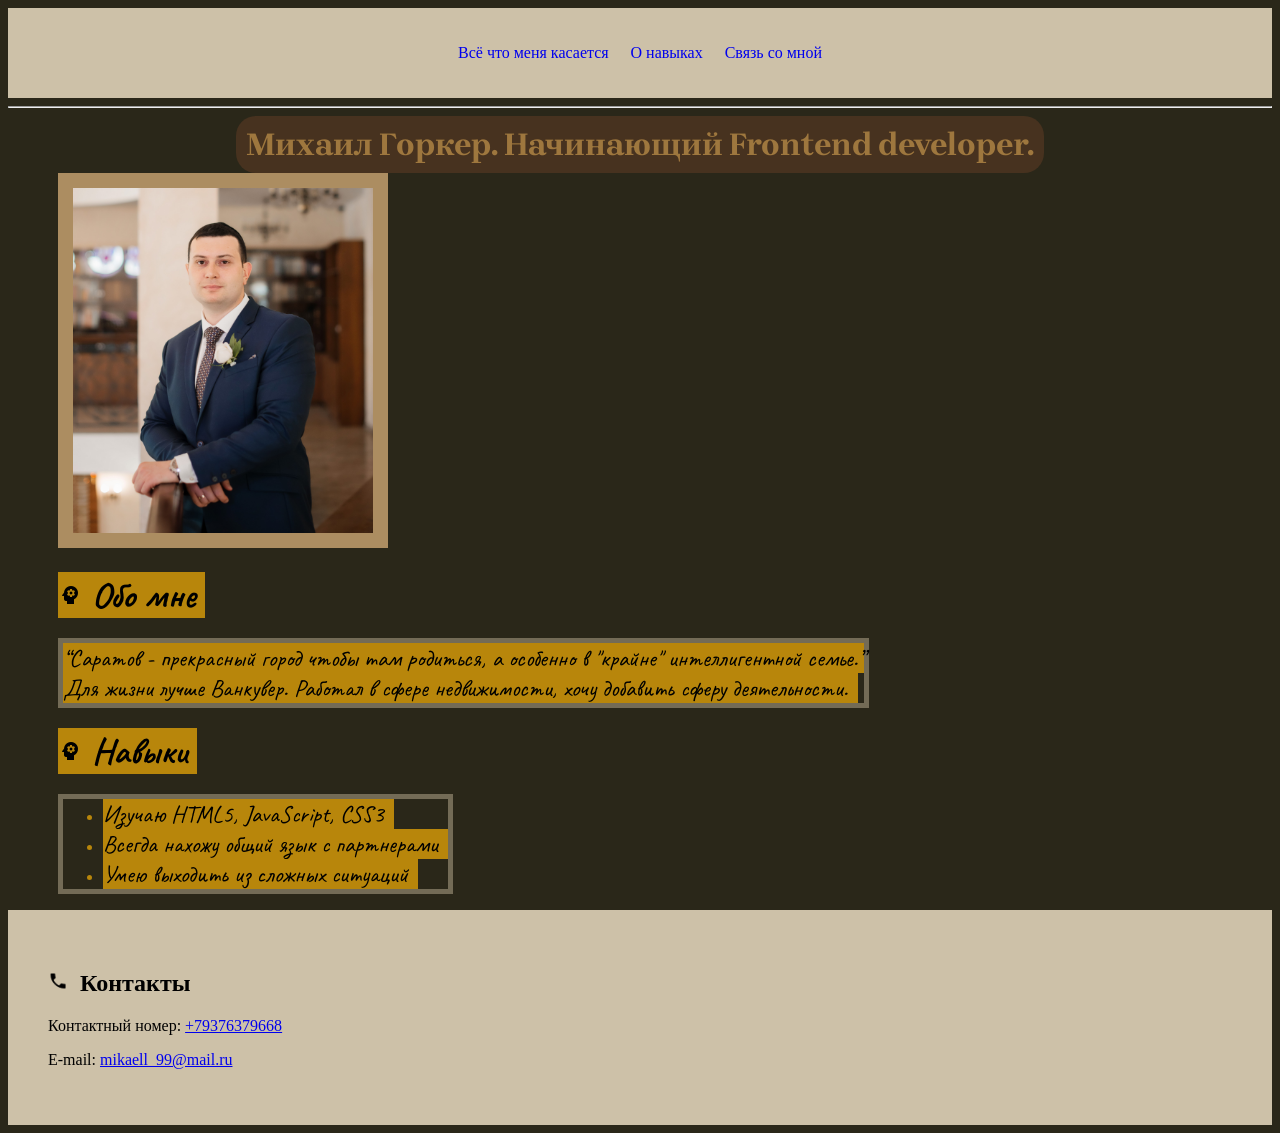
==== index.html @ 8cb6a91c "Add files via upload" ====
<!DOCTYPE html>
<html lang="en">
<head>
    <meta charset="UTF-8">
    <meta http-equiv="X-UA-Compatible" content="IE=edge">
    <meta name="viewport" content="width=device-width, initial-scale=1.0">
    <link rel="stylesheet" href="css/style.css" rel="preconnect" href="https://fonts.gstatic.com" href="https://fonts.googleapis.com/css2?family=Open+Sans:ital,wght@0,400;0,700;1,400&display=swap">
    <link href="https://fonts.googleapis.com/css2?family=Caveat&display=swap" rel="stylesheet">
    <link href="https://fonts.googleapis.com/css2?family=Brygada+1918&family=Caveat&display=swap" rel="stylesheet" >
    <title>Business card</title>
</head>
    <body class="body">
        <header class="header">
            <nav class="header__nav">
                <a class="header__nav__link" href="#aboutme">Всё что меня касается</a>
                <a class="header__nav__link" href="#meskill">О навыках</a>
                <a class="header__nav__link" href="#cont">Связь cо мной</a>
            </nav>
        </header>
        <hr>
        <main class="main">
            <div class="main__contain__title">
                <h1 class="main__title">Михаил Горкер. Начинающий Frontend developer.</h1>
            </div>
            <img src="img/foto_221.jpg" alt="my official photo" class="main__face-foto" width="300">
            <section class="main__section">
                <h2 id="aboutme"><span class="main__section__list--yellow" class="aboutme"><img src="./img/psy.png" class="main__section__psy_img">Обо мне</span></h2>
                <p class="main__section__aboutme"><span class="main__section__list--yellow"><q>Саратов - прекрасный город чтобы там родиться, а особенно в "крайне" интеллигентной семье.</q> <br>
                    Для жизни лучше Ванкувер. Работал в сфере недвижимости, хочу добавить сферу деятельности.</span></p>
                <h2  id="meskill"><span class="main__section__list--yellow" class="main__section__meskill"><img src="./img/psy.png" class="main__section__psy_img">Навыки</span></h2>
                <ul class="main__section__list" >
                    <li><span class="main__section__list--yellow">Изучаю HTML5, JavaScript, CSS3</span></li>
                    <li><span class="main__section__list--yellow">Всегда нахожу общий язык с партнерами</span></li>
                    <li><span class="main__section__list--yellow">Умею выходить из сложных ситуаций</span></li>
                </ul>
            </section>
        </main>
    </body>
    <footer class="footer">
        <h2 id="cont"><img src="./img/baseline_phone_black_24dp.png" width="20px"> &nbsp;Контакты</h2>
        <p>Контактный номер: <a href="tel:+79376379668">&#43;79376379668</a></p>
        <p>E-mail: <a href="mailto:mikaell_99@mail.ru">mikaell_99@mail.ru</a></p>
    </footer>
</html>
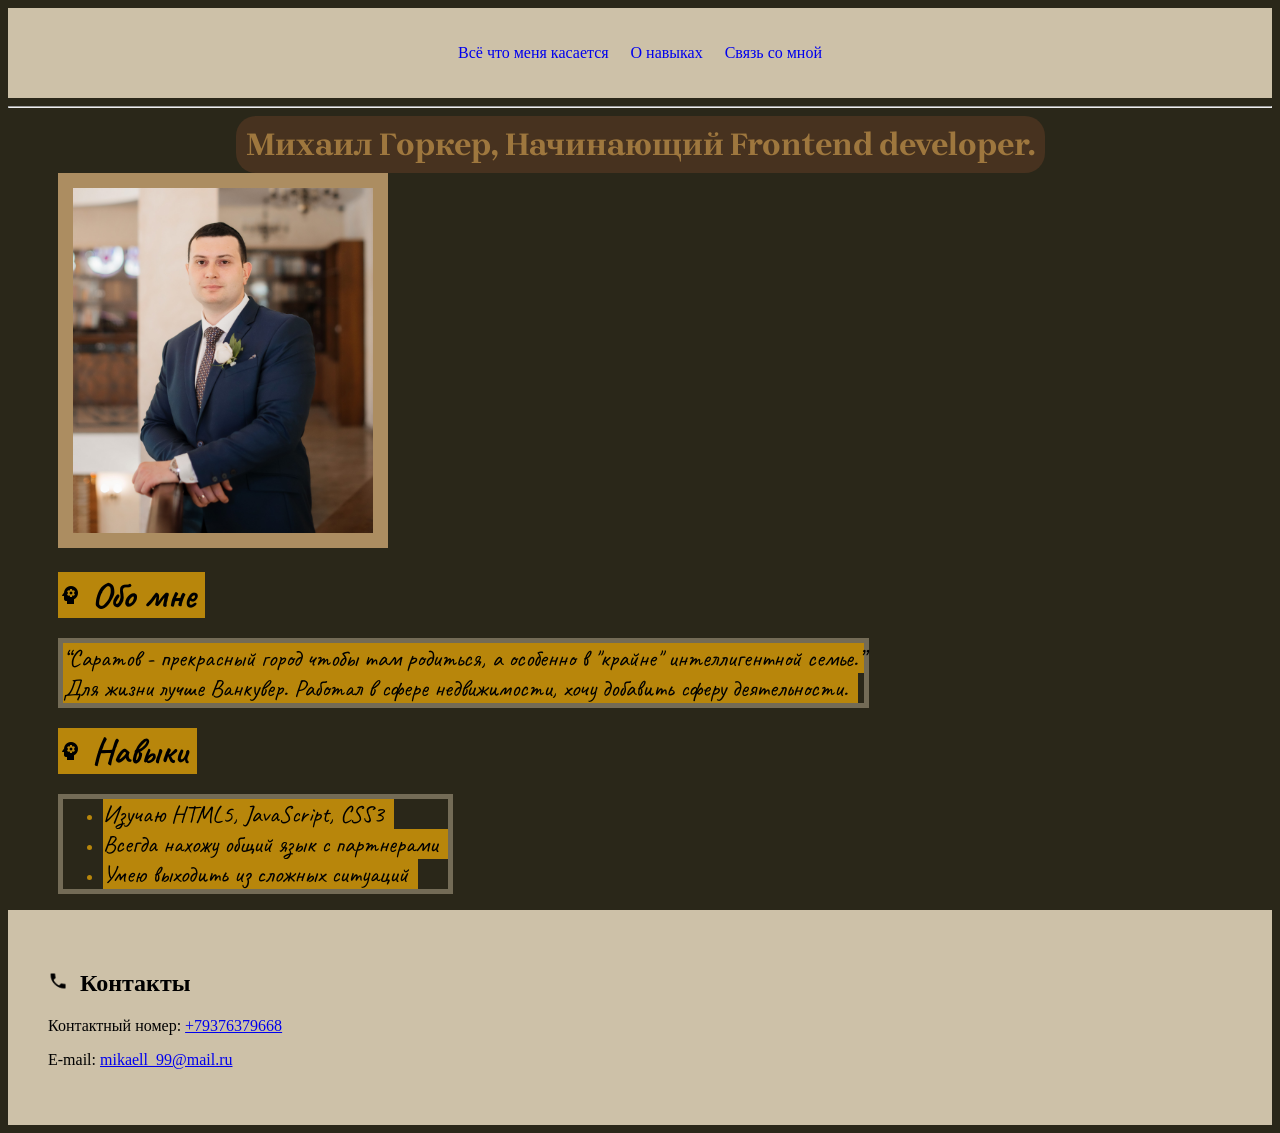
==== commit b8b1def5: "test correct" ====
--- a/index.html
+++ b/index.html
@@ -20,7 +20,7 @@
         <hr>
         <main class="main">
             <div class="main__contain__title">
-                <h1 class="main__title">Михаил Горкер. Начинающий Frontend developer.</h1>
+                <h1 class="main__title">Михаил Горкер, Начинающий Frontend developer.</h1>
             </div>
             <img src="img/foto_221.jpg" alt="my official photo" class="main__face-foto" width="300">
             <section class="main__section">
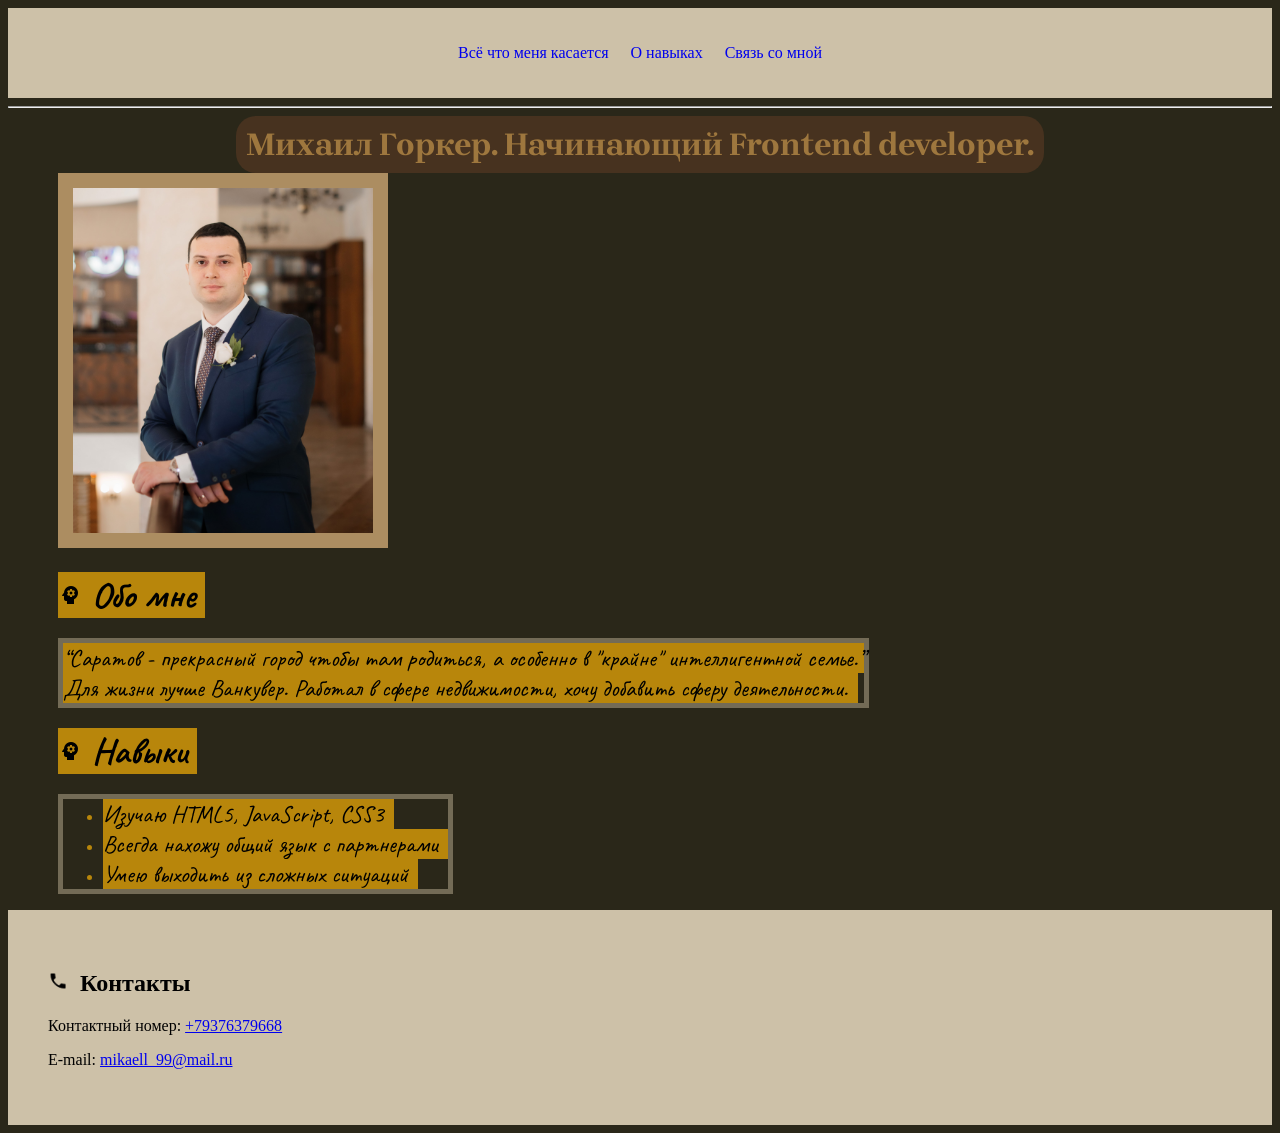
==== commit 0293a89e: "fixhtml" ====
--- a/index.html
+++ b/index.html
@@ -12,26 +12,35 @@
     <body class="body">
         <header class="header">
             <nav class="header__nav">
-                <a class="header__nav__link" href="#aboutme">Всё что меня касается</a>
-                <a class="header__nav__link" href="#meskill">О навыках</a>
-                <a class="header__nav__link" href="#cont">Связь cо мной</a>
+                <a class="header__link" href="#aboutme">Всё что меня касается</a>
+                <a class="header__link" href="#meskill">О навыках</a>
+                <a class="header__link" href="#cont">Связь cо мной</a>
             </nav>
         </header>
         <hr>
         <main class="main">
-            <div class="main__contain__title">
-                <h1 class="main__title">Михаил Горкер, Начинающий Frontend developer.</h1>
+            <div class="main__content">
+                <h1 class="main__title">Михаил Горкер. Начинающий Frontend developer.</h1>
             </div>
             <img src="img/foto_221.jpg" alt="my official photo" class="main__face-foto" width="300">
             <section class="main__section">
-                <h2 id="aboutme"><span class="main__section__list--yellow" class="aboutme"><img src="./img/psy.png" class="main__section__psy_img">Обо мне</span></h2>
-                <p class="main__section__aboutme"><span class="main__section__list--yellow"><q>Саратов - прекрасный город чтобы там родиться, а особенно в "крайне" интеллигентной семье.</q> <br>
-                    Для жизни лучше Ванкувер. Работал в сфере недвижимости, хочу добавить сферу деятельности.</span></p>
-                <h2  id="meskill"><span class="main__section__list--yellow" class="main__section__meskill"><img src="./img/psy.png" class="main__section__psy_img">Навыки</span></h2>
-                <ul class="main__section__list" >
-                    <li><span class="main__section__list--yellow">Изучаю HTML5, JavaScript, CSS3</span></li>
-                    <li><span class="main__section__list--yellow">Всегда нахожу общий язык с партнерами</span></li>
-                    <li><span class="main__section__list--yellow">Умею выходить из сложных ситуаций</span></li>
+                <h2 id="aboutme">
+                    <span class="text--yellow main__aboutme"><img src="./img/psy.png" class="main__img">Обо мне</span>
+                </h2>
+                <p class="main__border">
+                    <span class="text--yellow">
+                        <q>Саратов - прекрасный город чтобы там родиться, а особенно в "крайне" интеллигентной семье.</q>
+                        <br>
+                        Для жизни лучше Ванкувер. Работал в сфере недвижимости, хочу добавить сферу деятельности.
+                    </span>
+                </p>
+                <h2  id="meskill">
+                    <span class="text--yellow"><img src="./img/psy.png" class="main__img">Навыки</span>
+                </h2>
+                <ul class="main__list" >
+                    <li><span class="text--yellow">Изучаю HTML5, JavaScript, CSS3</span></li>
+                    <li><span class="text--yellow">Всегда нахожу общий язык с партнерами</span></li>
+                    <li><span class="text--yellow">Умею выходить из сложных ситуаций</span></li>
                 </ul>
             </section>
         </main>
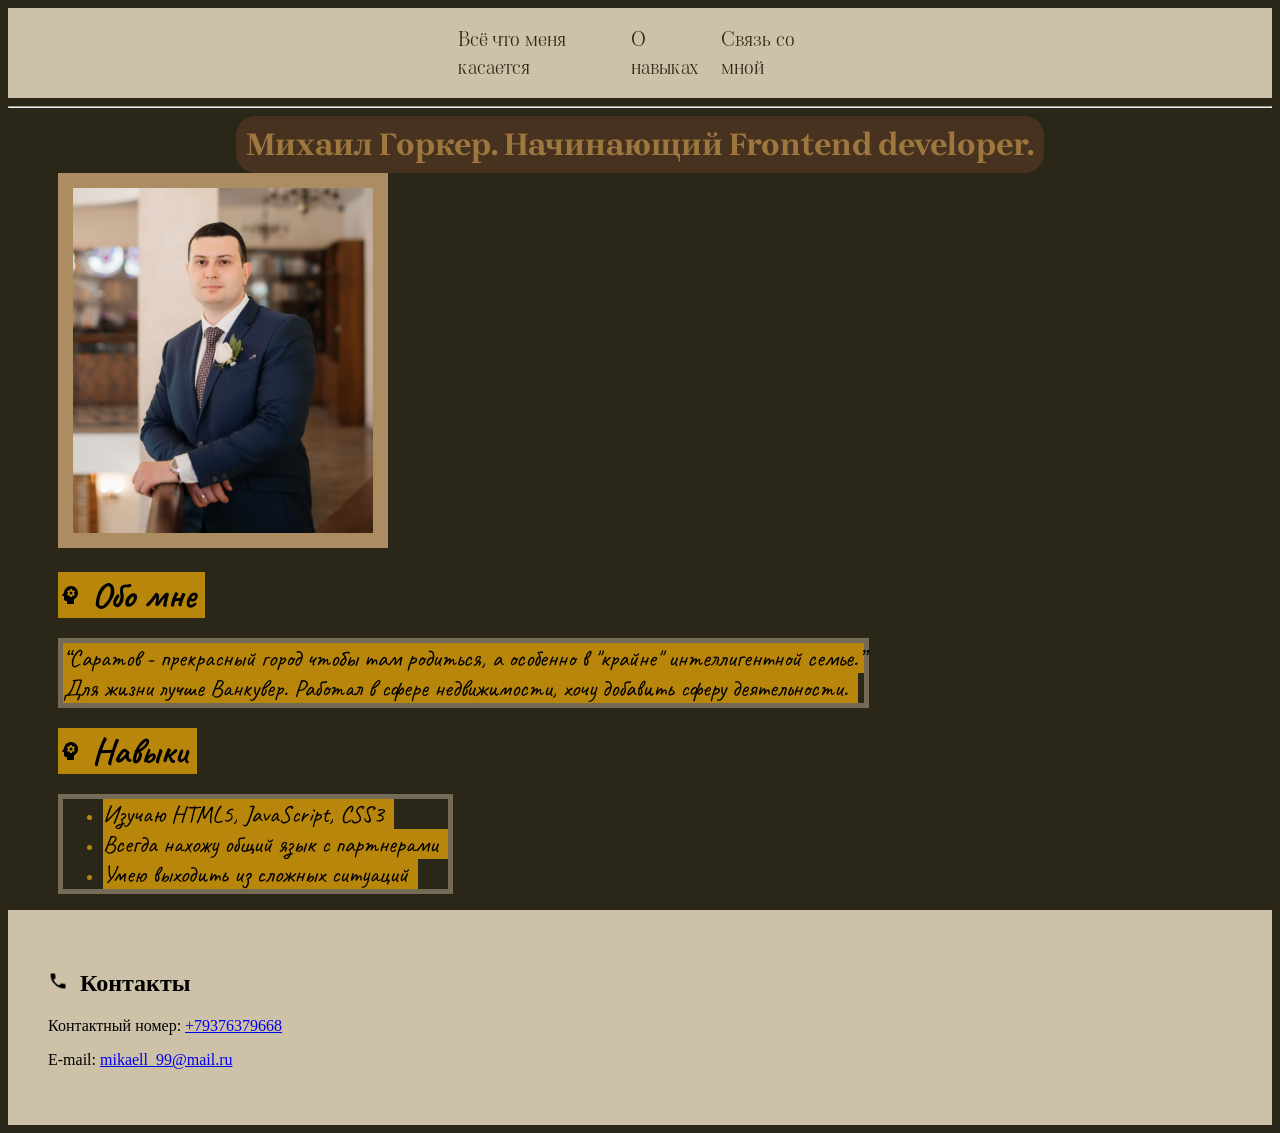
==== commit d771b37a: "more_better" ====
--- a/index.html
+++ b/index.html
@@ -4,7 +4,9 @@
     <meta charset="UTF-8">
     <meta http-equiv="X-UA-Compatible" content="IE=edge">
     <meta name="viewport" content="width=device-width, initial-scale=1.0">
-    <link rel="stylesheet" href="css/style.css" rel="preconnect" href="https://fonts.gstatic.com" href="https://fonts.googleapis.com/css2?family=Open+Sans:ital,wght@0,400;0,700;1,400&display=swap">
+    <link rel="stylesheet" href="css/style.css" rel="preconnect"> 
+    <link href="https://fonts.gstatic.com"> 
+    <link href="https://fonts.googleapis.com/css2?family=Open+Sans:ital,wght@0,400;0,700;1,400&display=swap">
     <link href="https://fonts.googleapis.com/css2?family=Caveat&display=swap" rel="stylesheet">
     <link href="https://fonts.googleapis.com/css2?family=Brygada+1918&family=Caveat&display=swap" rel="stylesheet" >
     <title>Business card</title>
--- a/css/style.css
+++ b/css/style.css
@@ -0,0 +1,77 @@
+
+@import url(https://fonts.googleapis.com/css2?family=Viaoda+Libre&display=swap);
+
+html {
+    background-color: #2A2719;
+}
+
+.header { 
+    display: flex;
+    justify-content: center;
+    background-color: #CDC1A8;
+}
+.header__nav {
+    width: 30vw;
+    height: 10vh;
+    display: flex; 
+    justify-content: space-between;
+    align-items: center;
+}
+.header__link {
+    text-decoration: none;
+    padding: 10px;
+    transition-duration: 1s;
+    color: #2A2719;
+    font-family: 'Viaoda Libre';
+    font-size: 20px;
+}
+.header__link:hover {
+background-color: #47321F;
+color: #9E773E;
+border-radius: 20px;
+}
+.main {
+    background-image: url(https://images.wallpaperscraft.ru/image/ssha_manhetten_ulica_dvizhenie_85123_1920x1080.jpg);
+    background-size: 100%;
+    padding: 0px 25px 0px;
+    margin: 0px 25px 0px;
+}
+.main__content {
+    padding: 10px;
+    text-align: center;
+}
+.main__title {display: inline;
+   color: #9E773E;
+   padding: 10px;
+   background-color: #47321F;
+   border-radius: 20px;
+   font-family:'Brygada 1918', Arial, serif;
+}
+.main__face-foto{
+    padding: 15px;
+    background-color: #AC8D61;
+}
+.main__border {
+    border: 5px solid #736B56;
+    width: fit-content;
+}
+.main__img{
+margin-right: 10px;
+}
+
+.text--yellow {
+background-color: darkgoldenrod;
+color: black;
+font-family: 'Caveat', 'Segoe UI', 'Helvetica Neue', sans-serif;
+font-size: 3ch;
+padding-right: 10px;
+}
+.main__list {
+    color: darkgoldenrod;
+    border: 5px solid #736B56;
+    width: fit-content;
+}
+.footer {
+    padding: 40px;
+    background-color: #CDC1A8;
+}
